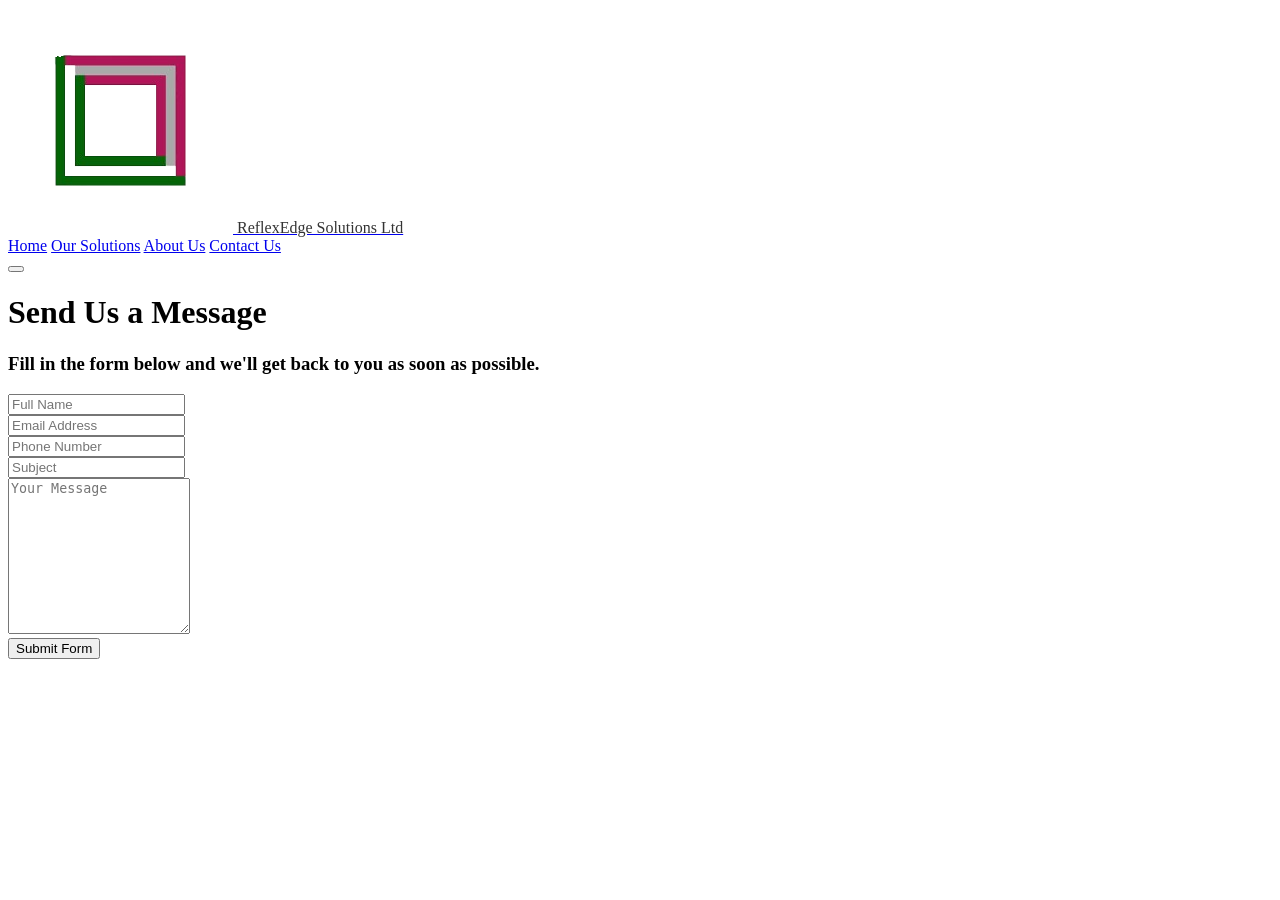
==== Contact/index.html @ 656d96c1 "Create index.html" ====
<!DOCTYPE html>
<html lang="en">
<head>
    <meta charset="UTF-8">
    <meta name="viewport" content="width=device-width, initial-scale=1.0">

    <meta name="description"
          content="ReflexEdge Solutions Ltd — Digital transformation, Power Platform and business application solutions.">

    <meta name="keywords"
          content="ReflexEdge Solutions, ReflexEdge Solutions Ltd, digital transformation Nigeria, Power Platform Nigeria, business applications Nigeria, systems integration">

    <meta name="author" content="ReflexEdge Solutions Ltd">
    <meta name="robots" content="index, follow">

    <link rel="canonical" href="https://www.reflexedgesolutions.com/">

    <title>ReflexEdge Solutions Ltd | Digital Transformation</title>

    <link rel="icon" type="image/png" href="images/logo.png">

    <link rel="preconnect" href="https://fonts.googleapis.com">
    <link rel="preconnect" href="https://fonts.gstatic.com" crossorigin>
    <link href="https://fonts.googleapis.com/css2?family=Inter:wght@400;500;600;700;800&display=swap"
          rel="stylesheet">

    <link rel="stylesheet" href="style.css">

    <link rel="stylesheet"
          href="https://cdnjs.cloudflare.com/ajax/libs/font-awesome/6.5.2/css/all.min.css">
</head>

    

<body>

    
<header class="site-header">
    <a href="#home" class="brand">
        <img src="../images/logo.png" alt="ReflexEdge Solutions Ltd Logo">
        <span style = "color:#333333">ReflexEdge Solutions Ltd</span>
    </a>

    <nav class="desktop-nav" aria-label="Primary navigation">
        <a href="/">Home</a>
        <a href="/Solutions/">Our Solutions</a>
        <a href="/meet-the-team/">About Us</a>
        <a href="/Contact/"  class="active">Contact Us</a>
    </nav>

    <button class="menu-button" aria-label="Open menu" type="button">
        <span></span>
        <span></span>
        <span></span>
    </button>
</header>

    <div class="container">

        <h1>Send Us a Message</h1>

        <h3>
            Fill in the form below and we'll get back to you as soon as possible.
        </h3>

        <form action="https://api.web3forms.com/submit" method="POST">
        <input type="hidden" name="access_key" value="060c3bcc-3f83-4742-bd3e-c0cab874b8b4">
                <input
            type="hidden"
            name="redirect"
            value="https://www.reflexedgesolutions.com/Contact/success.html" >


            <!-- Disable FormSubmit CAPTCHA -->
            <input type="hidden" name="_captcha" value="false">

            <!-- Subject of the email -->
            <input type="hidden" name="_subject" value="New Contact Form Message">

            <div class="form-group">

                <div class="form-row">

                    <!-- Full Name -->
                    <div class="col">
                        <input
                            type="text"
                            name="name"
                            class="form-control"
                            placeholder="Full Name"
                            required
                        >
                    </div>

                    <!-- Email -->
                    <div class="col">
                        <input
                            type="email"
                            name="email"
                            class="form-control"
                            placeholder="Email Address"
                            required
                        >
                    </div>

                </div>

            </div>

            <div class="form-group">

                <div class="form-row">

                    <!-- Phone Number -->
                    <div class="col">
                        <input
                            type="tel"
                            name="phone"
                            class="form-control"
                            placeholder="Phone Number"
                            required
                        >
                    </div>

                    <!-- Subject -->
                    <div class="col">
                        <input
                            type="text"
                            name="subject"
                            class="form-control"
                            placeholder="Subject"
                            required
                        >
                    </div>

                </div>

            </div>

            <!-- Message -->
            <div class="form-group">

                <textarea
                    placeholder="Your Message"
                    class="form-control"
                    name="message"
                    rows="10"
                    required
                ></textarea>

            </div>

            <!-- Submit -->
            <button
                type="submit"
                class="btn btn-lg btn-dark btn-block"
            >
                Submit Form
            </button>

        </form>

    </div>

</body>

</html>
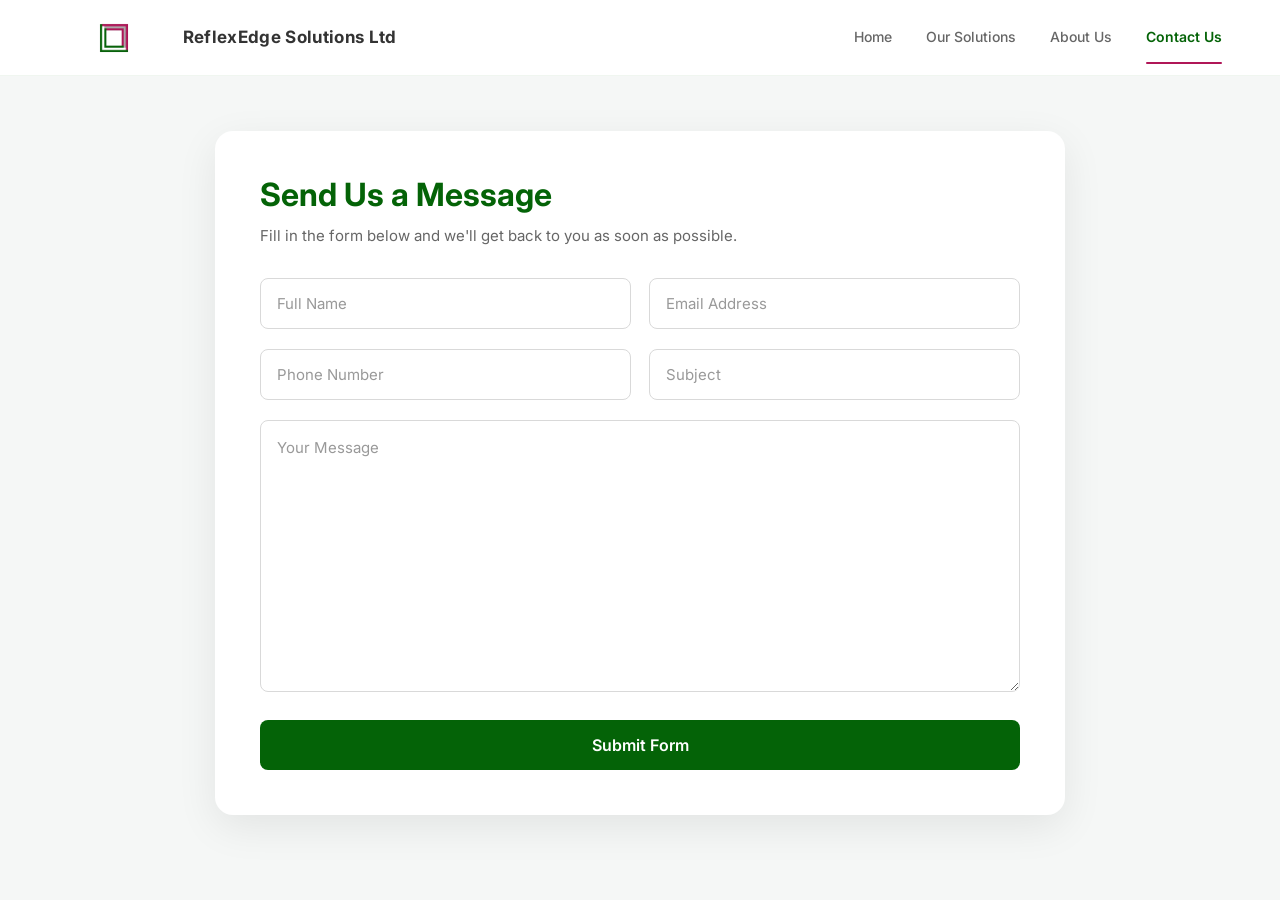
==== commit c4bd68f6: "Update index.html" ====
--- a/Contact/index.html
+++ b/Contact/index.html
@@ -17,6 +17,8 @@
     <link rel="canonical" href="https://www.reflexedgesolutions.com/">
 
     <title>ReflexEdge Solutions Ltd | Digital Transformation</title>
+        <link rel="icon" type="image/png" href="../images/logo.png">
+
 
     <link rel="icon" type="image/png" href="images/logo.png">
 
--- a/Contact/style.css
+++ b/Contact/style.css
@@ -0,0 +1,524 @@
+
+/* =====================================================
+   REFLEXEDGE SOLUTIONS
+   CONTACT PAGE CSS
+===================================================== */
+
+/* =========================
+   ROOT VARIABLES
+========================= */
+
+:root {
+    --green: #046307;
+    --green-dark: #034705;
+    --green-light: #e8f2e8;
+
+    --pink: #b01657;
+    --pink-dark: #850d40;
+    --pink-light: #f8e9ef;
+
+    --white: #ffffff;
+    --black: #222222;
+    --text: #444444;
+    --muted: #777777;
+    --border: #dedede;
+
+    --header-height: 76px;
+}
+
+
+/* =========================
+   GLOBAL RESET
+========================= */
+
+* {
+    margin: 0;
+    padding: 0;
+    box-sizing: border-box;
+}
+
+html {
+    scroll-behavior: smooth;
+}
+
+body {
+    font-family: "Inter", Arial, sans-serif;
+    background: #f5f7f6;
+    color: var(--black);
+    min-height: 100vh;
+    line-height: 1.6;
+}
+
+a {
+    text-decoration: none;
+    color: inherit;
+}
+
+button,
+input,
+textarea {
+    font-family: inherit;
+}
+
+
+/* =====================================================
+   HEADER
+===================================================== */
+
+.site-header {
+    width: 100%;
+    height: var(--header-height);
+
+    padding: 0 4.5%;
+
+    display: flex;
+    align-items: center;
+    justify-content: space-between;
+
+    position: sticky;
+    top: 0;
+    z-index: 1000;
+
+    background: rgba(255, 255, 255, 0.97);
+
+    backdrop-filter: blur(15px);
+    -webkit-backdrop-filter: blur(15px);
+
+    border-bottom: 1px solid rgba(4, 99, 7, 0.06);
+}
+
+
+/* =========================
+   BRAND
+========================= */
+
+.brand {
+    display: flex;
+    align-items: center;
+    gap: 13px;
+
+    color: var(--green);
+
+    font-size: 17px;
+    font-weight: 700;
+
+    letter-spacing: 0.02em;
+    white-space: nowrap;
+}
+
+.brand img {
+    width: 112px;
+    height: 48px;
+
+    object-fit: contain;
+    display: block;
+}
+
+
+/* =========================
+   DESKTOP NAVIGATION
+========================= */
+
+.desktop-nav {
+    display: flex;
+    align-items: center;
+    gap: 34px;
+}
+
+.desktop-nav a {
+    position: relative;
+
+    color: #666666;
+
+    font-size: 14px;
+    font-weight: 500;
+
+    padding: 8px 0;
+
+    transition:
+        color 0.25s ease,
+        transform 0.25s ease;
+}
+
+.desktop-nav a:hover {
+    color: var(--green);
+}
+
+.desktop-nav a.active {
+    color: var(--green);
+    font-weight: 600;
+}
+
+
+/* Pink underline */
+
+.desktop-nav a.active::after {
+    content: "";
+
+    position: absolute;
+
+    left: 0;
+    right: 0;
+    bottom: -7px;
+
+    height: 2px;
+
+    background: var(--pink);
+
+    border-radius: 10px;
+}
+
+
+/* =========================
+   MOBILE MENU BUTTON
+========================= */
+
+.menu-button {
+    display: none;
+
+    width: 42px;
+    height: 42px;
+
+    border: 0;
+    border-radius: 8px;
+
+    background: transparent;
+
+    cursor: pointer;
+
+    flex-direction: column;
+    justify-content: center;
+    align-items: center;
+
+    gap: 5px;
+}
+
+.menu-button span {
+    display: block;
+
+    width: 23px;
+    height: 2px;
+
+    background: var(--green);
+
+    border-radius: 5px;
+
+    transition:
+        transform 0.3s ease,
+        opacity 0.3s ease;
+}
+
+
+/* Hamburger animation */
+
+.menu-button.open span:nth-child(1) {
+    transform: translateY(7px) rotate(45deg);
+}
+
+.menu-button.open span:nth-child(2) {
+    opacity: 0;
+}
+
+.menu-button.open span:nth-child(3) {
+    transform: translateY(-7px) rotate(-45deg);
+}
+
+
+/* =====================================================
+   CONTACT FORM AREA
+===================================================== */
+
+.container {
+    width: calc(100% - 40px);
+    max-width: 850px;
+
+    margin: 55px auto;
+
+    background: var(--white);
+
+    padding: 45px;
+
+    border-radius: 18px;
+
+    box-shadow:
+        0 12px 40px rgba(0, 0, 0, 0.08);
+}
+
+
+/* =========================
+   HEADING
+========================= */
+
+.container h1 {
+    font-size: 32px;
+    font-weight: 700;
+
+    color: var(--green);
+
+    line-height: 1.2;
+
+    margin-bottom: 10px;
+}
+
+.container h3 {
+    font-size: 15px;
+    font-weight: 400;
+
+    color: #666666;
+
+    line-height: 1.6;
+
+    margin-bottom: 30px;
+}
+
+
+/* =====================================================
+   FORM
+===================================================== */
+
+.form-group {
+    margin-bottom: 20px;
+}
+
+.form-row {
+    display: flex;
+    gap: 18px;
+}
+
+.col {
+    flex: 1;
+}
+
+
+/* =====================================================
+   INPUTS & TEXTAREA
+===================================================== */
+
+.form-control {
+    width: 100%;
+
+    padding: 15px 16px;
+
+    border: 1px solid #d9d9d9;
+    border-radius: 8px;
+
+    background: #ffffff;
+    color: #222222;
+
+    font-size: 15px;
+
+    outline: none;
+
+    transition:
+        border-color 0.25s ease,
+        box-shadow 0.25s ease;
+}
+
+.form-control::placeholder {
+    color: #999999;
+}
+
+
+/* Input focus */
+
+.form-control:focus {
+    border-color: var(--green);
+
+    box-shadow:
+        0 0 0 3px rgba(4, 99, 7, 0.08);
+}
+
+
+/* Textarea */
+
+textarea.form-control {
+    min-height: 180px;
+
+    resize: vertical;
+
+    line-height: 1.6;
+}
+
+
+/* =====================================================
+   SUBMIT BUTTON
+===================================================== */
+
+.btn {
+    width: 100%;
+
+    border: none;
+    border-radius: 8px;
+
+    padding: 15px 20px;
+
+    font-size: 16px;
+    font-weight: 600;
+
+    cursor: pointer;
+
+    transition:
+        background 0.25s ease,
+        transform 0.25s ease,
+        box-shadow 0.25s ease;
+}
+
+.btn-dark {
+    background: var(--green);
+    color: var(--white);
+}
+
+.btn-dark:hover {
+    background: var(--green-dark);
+
+    transform: translateY(-2px);
+
+    box-shadow:
+        0 8px 20px rgba(4, 99, 7, 0.20);
+}
+
+.btn-dark:active {
+    transform: translateY(0);
+}
+
+
+/* =====================================================
+   TABLET
+===================================================== */
+
+@media (max-width: 900px) {
+
+    .site-header {
+        padding: 0 5%;
+    }
+
+    .desktop-nav {
+        gap: 25px;
+    }
+
+    .container {
+        max-width: 800px;
+    }
+}
+
+
+/* =====================================================
+   MOBILE
+===================================================== */
+
+@media (max-width: 700px) {
+
+    .site-header {
+        height: 70px;
+
+        padding: 0 20px;
+    }
+
+
+    /* Logo */
+
+    .brand {
+        gap: 8px;
+        font-size: 15px;
+    }
+
+    .brand img {
+        width: 95px;
+        height: 43px;
+    }
+
+
+    /* Hide desktop navigation */
+
+    .desktop-nav {
+        display: none;
+    }
+
+
+    /* Show hamburger */
+
+    .menu-button {
+        display: flex;
+    }
+
+
+    /* Contact container */
+
+    .container {
+        width: calc(100% - 30px);
+
+        margin: 30px auto;
+
+        padding: 30px 22px;
+
+        border-radius: 14px;
+    }
+
+
+    /* Heading */
+
+    .container h1 {
+        font-size: 27px;
+    }
+
+    .container h3 {
+        font-size: 14px;
+    }
+
+
+    /* Form */
+
+    .form-row {
+        flex-direction: column;
+        gap: 20px;
+    }
+
+    .form-control {
+        padding: 14px;
+    }
+}
+
+
+/* =====================================================
+   SMALL PHONES
+===================================================== */
+
+@media (max-width: 400px) {
+
+    .site-header {
+        padding: 0 15px;
+    }
+
+    .brand span {
+        display: none;
+    }
+
+    .brand img {
+        width: 100px;
+    }
+
+    .container {
+        width: calc(100% - 20px);
+
+        margin: 20px auto;
+
+        padding: 25px 18px;
+    }
+
+    .container h1 {
+        font-size: 24px;
+    }
+
+    .container h3 {
+        font-size: 13px;
+    }
+
+    .form-control {
+        font-size: 14px;
+    }
+
+    .btn {
+        font-size: 15px;
+    }
+}
+
